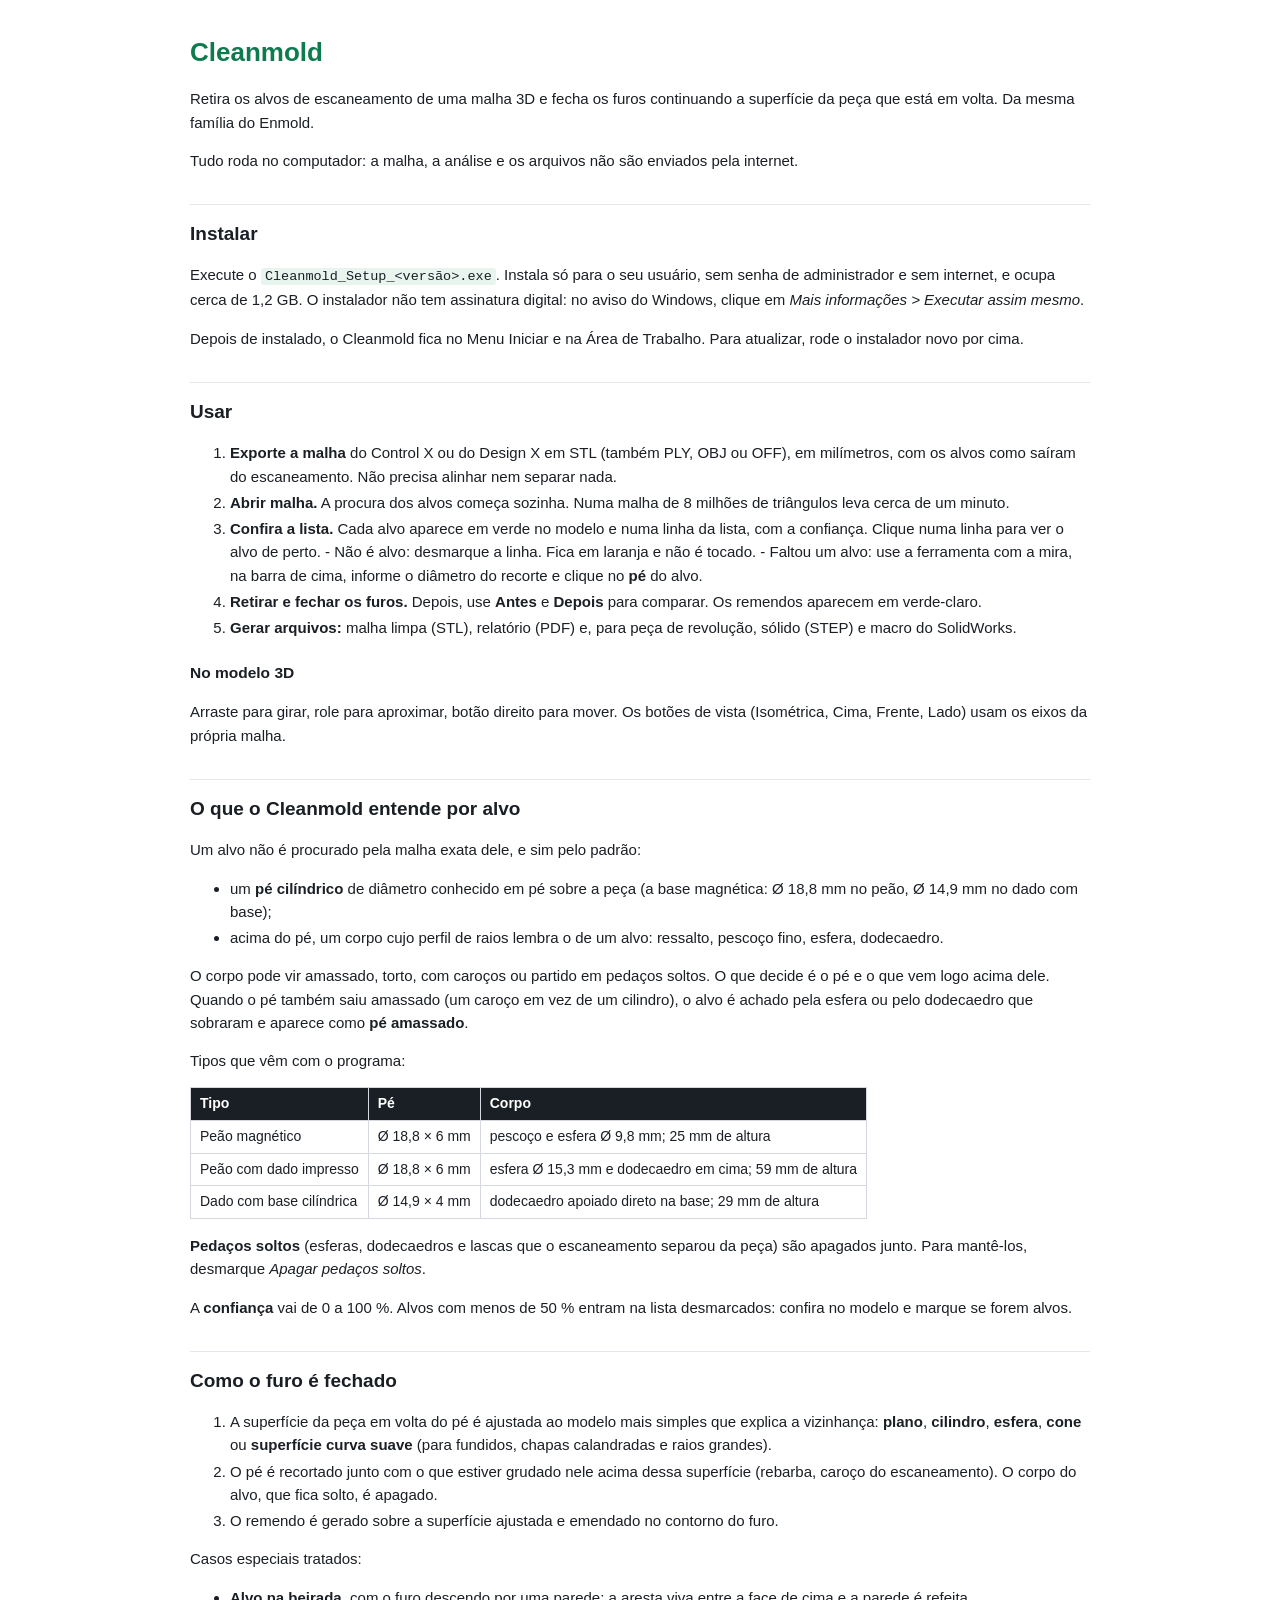
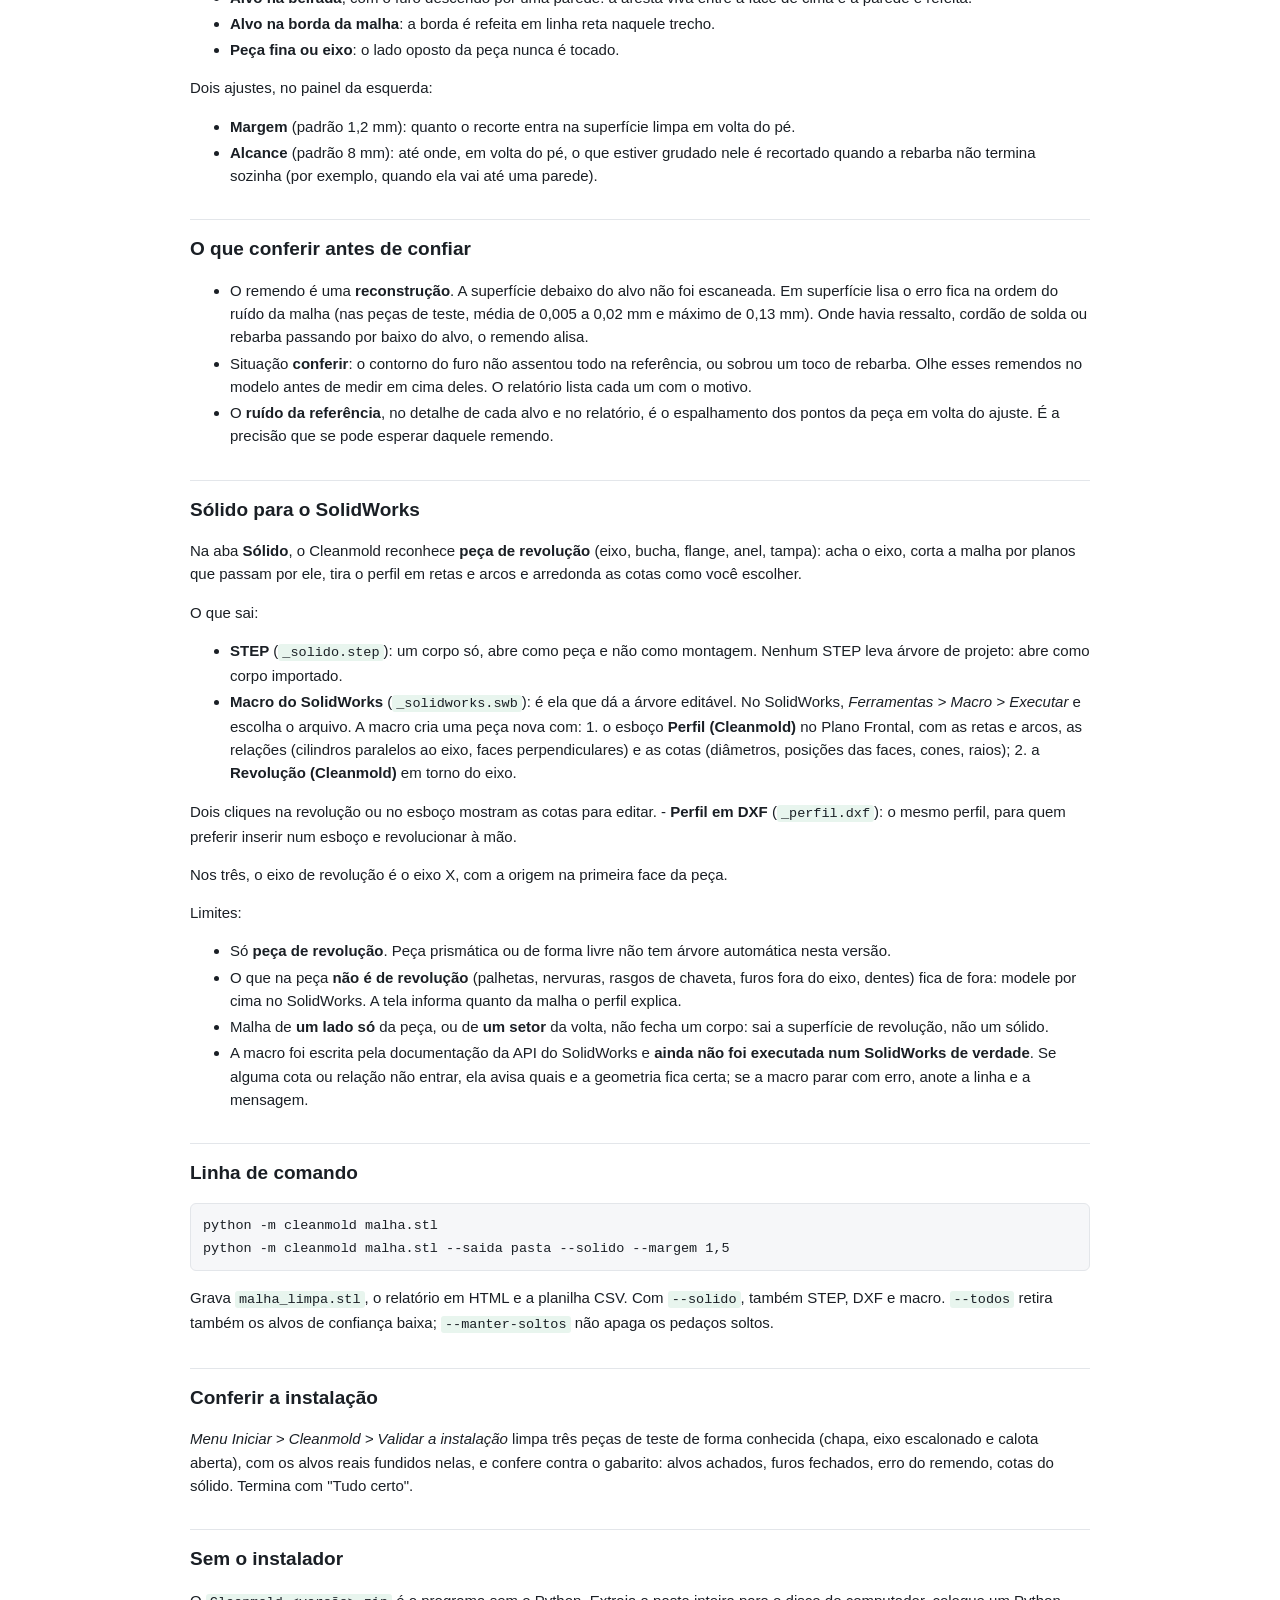
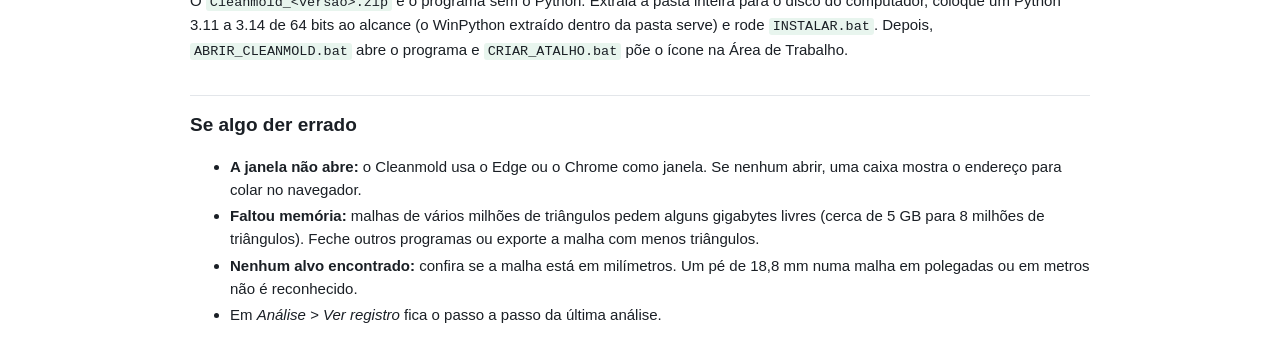
==== LEIA-ME.html @ 33544cde "Cleanmold 1.0.0: retira os alvos de escaneamento da malha e fecha os furos Programa da família do En" ====
<!doctype html>
<html lang='pt-BR'><head><meta charset='utf-8'><title>Cleanmold — LEIA-ME</title><style>
body{font-family:Segoe UI,Arial,sans-serif;font-size:15px;line-height:1.55;color:#1a1f25;max-width:900px;margin:32px auto;padding:0 24px}
h1{font-size:26px;color:#0f7a4d;margin:0 0 4px} h2{font-size:19px;margin:32px 0 8px;padding-top:14px;border-top:1px solid #e3e6ea}
h3{font-size:15.5px;margin:22px 0 6px} code{font-family:Consolas,monospace;font-size:13.5px;background:#e8f5ee;padding:1px 4px;border-radius:3px}
pre{background:#f6f7f9;border:1px solid #e3e6ea;border-radius:6px;padding:10px 12px;overflow:auto} pre code{background:none;padding:0}
table{border-collapse:collapse;margin:10px 0;font-size:14px} th,td{border:1px solid #d5d9df;padding:5px 9px;text-align:left;vertical-align:top}
th{background:#1a1f25;color:#fff;font-weight:600} a{color:#0d6b43} li{margin:3px 0}
@media print{body{margin:0;max-width:none;font-size:11pt} h2{break-after:avoid}}
</style></head><body>
<h1>Cleanmold</h1>
<p>Retira os alvos de escaneamento de uma malha 3D e fecha os furos continuando a superfície da peça que está em volta. Da mesma família do Enmold.</p>
<p>Tudo roda no computador: a malha, a análise e os arquivos não são enviados pela internet.</p>
<h2>Instalar</h2>
<p>Execute o <code>Cleanmold_Setup_&lt;versão&gt;.exe</code>. Instala só para o seu usuário, sem senha de administrador e sem internet, e ocupa cerca de 1,2 GB. O instalador não tem assinatura digital: no aviso do Windows, clique em <em>Mais informações &gt; Executar assim mesmo</em>.</p>
<p>Depois de instalado, o Cleanmold fica no Menu Iniciar e na Área de Trabalho. Para atualizar, rode o instalador novo por cima.</p>
<h2>Usar</h2>
<ol>
<li><strong>Exporte a malha</strong> do Control X ou do Design X em STL (também PLY, OBJ ou OFF), em milímetros, com os alvos como saíram do escaneamento. Não precisa alinhar nem separar nada.</li>
<li><strong>Abrir malha.</strong> A procura dos alvos começa sozinha. Numa malha de 8 milhões de triângulos leva cerca de um minuto.</li>
<li><strong>Confira a lista.</strong> Cada alvo aparece em verde no modelo e numa linha da lista, com a confiança. Clique numa linha para ver o alvo de perto.
   - Não é alvo: desmarque a linha. Fica em laranja e não é tocado.
   - Faltou um alvo: use a ferramenta com a mira, na barra de cima, informe o diâmetro do recorte e clique no <strong>pé</strong> do alvo.</li>
<li><strong>Retirar e fechar os furos.</strong> Depois, use <strong>Antes</strong> e <strong>Depois</strong> para comparar. Os remendos aparecem em verde-claro.</li>
<li><strong>Gerar arquivos:</strong> malha limpa (STL), relatório (PDF) e, para peça de revolução, sólido (STEP) e macro do SolidWorks.</li>
</ol>
<h3>No modelo 3D</h3>
<p>Arraste para girar, role para aproximar, botão direito para mover. Os botões de vista (Isométrica, Cima, Frente, Lado) usam os eixos da própria malha.</p>
<h2>O que o Cleanmold entende por alvo</h2>
<p>Um alvo não é procurado pela malha exata dele, e sim pelo padrão:</p>
<ul>
<li>um <strong>pé cilíndrico</strong> de diâmetro conhecido em pé sobre a peça (a base magnética: Ø 18,8 mm no peão, Ø 14,9 mm no dado com base);</li>
<li>acima do pé, um corpo cujo perfil de raios lembra o de um alvo: ressalto, pescoço fino, esfera, dodecaedro.</li>
</ul>
<p>O corpo pode vir amassado, torto, com caroços ou partido em pedaços soltos. O que decide é o pé e o que vem logo acima dele. Quando o pé também saiu amassado (um caroço em vez de um cilindro), o alvo é achado pela esfera ou pelo dodecaedro que sobraram e aparece como <strong>pé amassado</strong>.</p>
<p>Tipos que vêm com o programa:</p>
<table>
<thead>
<tr>
<th>Tipo</th>
<th>Pé</th>
<th>Corpo</th>
</tr>
</thead>
<tbody>
<tr>
<td>Peão magnético</td>
<td>Ø 18,8 × 6 mm</td>
<td>pescoço e esfera Ø 9,8 mm; 25 mm de altura</td>
</tr>
<tr>
<td>Peão com dado impresso</td>
<td>Ø 18,8 × 6 mm</td>
<td>esfera Ø 15,3 mm e dodecaedro em cima; 59 mm de altura</td>
</tr>
<tr>
<td>Dado com base cilíndrica</td>
<td>Ø 14,9 × 4 mm</td>
<td>dodecaedro apoiado direto na base; 29 mm de altura</td>
</tr>
</tbody>
</table>
<p><strong>Pedaços soltos</strong> (esferas, dodecaedros e lascas que o escaneamento separou da peça) são apagados junto. Para mantê-los, desmarque <em>Apagar pedaços soltos</em>.</p>
<p>A <strong>confiança</strong> vai de 0 a 100 %. Alvos com menos de 50 % entram na lista desmarcados: confira no modelo e marque se forem alvos.</p>
<h2>Como o furo é fechado</h2>
<ol>
<li>A superfície da peça em volta do pé é ajustada ao modelo mais simples que explica a vizinhança: <strong>plano</strong>, <strong>cilindro</strong>, <strong>esfera</strong>, <strong>cone</strong> ou <strong>superfície curva suave</strong> (para fundidos, chapas calandradas e raios grandes).</li>
<li>O pé é recortado junto com o que estiver grudado nele acima dessa superfície (rebarba, caroço do escaneamento). O corpo do alvo, que fica solto, é apagado.</li>
<li>O remendo é gerado sobre a superfície ajustada e emendado no contorno do furo.</li>
</ol>
<p>Casos especiais tratados:</p>
<ul>
<li><strong>Alvo na beirada</strong>, com o furo descendo por uma parede: a aresta viva entre a face de cima e a parede é refeita.</li>
<li><strong>Alvo na borda da malha</strong>: a borda é refeita em linha reta naquele trecho.</li>
<li><strong>Peça fina ou eixo</strong>: o lado oposto da peça nunca é tocado.</li>
</ul>
<p>Dois ajustes, no painel da esquerda:</p>
<ul>
<li><strong>Margem</strong> (padrão 1,2 mm): quanto o recorte entra na superfície limpa em volta do pé.</li>
<li><strong>Alcance</strong> (padrão 8 mm): até onde, em volta do pé, o que estiver grudado nele é recortado quando a rebarba não termina sozinha (por exemplo, quando ela vai até uma parede).</li>
</ul>
<h2>O que conferir antes de confiar</h2>
<ul>
<li>O remendo é uma <strong>reconstrução</strong>. A superfície debaixo do alvo não foi escaneada. Em superfície lisa o erro fica na ordem do ruído da malha (nas peças de teste, média de 0,005 a 0,02 mm e máximo de 0,13 mm). Onde havia ressalto, cordão de solda ou rebarba passando por baixo do alvo, o remendo alisa.</li>
<li>Situação <strong>conferir</strong>: o contorno do furo não assentou todo na referência, ou sobrou um toco de rebarba. Olhe esses remendos no modelo antes de medir em cima deles. O relatório lista cada um com o motivo.</li>
<li>O <strong>ruído da referência</strong>, no detalhe de cada alvo e no relatório, é o espalhamento dos pontos da peça em volta do ajuste. É a precisão que se pode esperar daquele remendo.</li>
</ul>
<h2>Sólido para o SolidWorks</h2>
<p>Na aba <strong>Sólido</strong>, o Cleanmold reconhece <strong>peça de revolução</strong> (eixo, bucha, flange, anel, tampa): acha o eixo, corta a malha por planos que passam por ele, tira o perfil em retas e arcos e arredonda as cotas como você escolher.</p>
<p>O que sai:</p>
<ul>
<li><strong>STEP</strong> (<code>_solido.step</code>): um corpo só, abre como peça e não como montagem. Nenhum STEP leva árvore de projeto: abre como corpo importado.</li>
<li><strong>Macro do SolidWorks</strong> (<code>_solidworks.swb</code>): é ela que dá a árvore editável. No SolidWorks, <em>Ferramentas &gt; Macro &gt; Executar</em> e escolha o arquivo. A macro cria uma peça nova com:
  1. o esboço <strong>Perfil (Cleanmold)</strong> no Plano Frontal, com as retas e arcos, as relações (cilindros paralelos ao eixo, faces perpendiculares) e as cotas (diâmetros, posições das faces, cones, raios);
  2. a <strong>Revolução (Cleanmold)</strong> em torno do eixo.</li>
</ul>
<p>Dois cliques na revolução ou no esboço mostram as cotas para editar.
- <strong>Perfil em DXF</strong> (<code>_perfil.dxf</code>): o mesmo perfil, para quem preferir inserir num esboço e revolucionar à mão.</p>
<p>Nos três, o eixo de revolução é o eixo X, com a origem na primeira face da peça.</p>
<p>Limites:</p>
<ul>
<li>Só <strong>peça de revolução</strong>. Peça prismática ou de forma livre não tem árvore automática nesta versão.</li>
<li>O que na peça <strong>não é de revolução</strong> (palhetas, nervuras, rasgos de chaveta, furos fora do eixo, dentes) fica de fora: modele por cima no SolidWorks. A tela informa quanto da malha o perfil explica.</li>
<li>Malha de <strong>um lado só</strong> da peça, ou de <strong>um setor</strong> da volta, não fecha um corpo: sai a superfície de revolução, não um sólido.</li>
<li>A macro foi escrita pela documentação da API do SolidWorks e <strong>ainda não foi executada num SolidWorks de verdade</strong>. Se alguma cota ou relação não entrar, ela avisa quais e a geometria fica certa; se a macro parar com erro, anote a linha e a mensagem.</li>
</ul>
<h2>Linha de comando</h2>
<pre><code>python -m cleanmold malha.stl
python -m cleanmold malha.stl --saida pasta --solido --margem 1,5
</code></pre>
<p>Grava <code>malha_limpa.stl</code>, o relatório em HTML e a planilha CSV. Com <code>--solido</code>, também STEP, DXF e macro. <code>--todos</code> retira também os alvos de confiança baixa; <code>--manter-soltos</code> não apaga os pedaços soltos.</p>
<h2>Conferir a instalação</h2>
<p><em>Menu Iniciar &gt; Cleanmold &gt; Validar a instalação</em> limpa três peças de teste de forma conhecida (chapa, eixo escalonado e calota aberta), com os alvos reais fundidos nelas, e confere contra o gabarito: alvos achados, furos fechados, erro do remendo, cotas do sólido. Termina com "Tudo certo".</p>
<h2>Sem o instalador</h2>
<p>O <code>Cleanmold_&lt;versão&gt;.zip</code> é o programa sem o Python. Extraia a pasta inteira para o disco do computador, coloque um Python 3.11 a 3.14 de 64 bits ao alcance (o WinPython extraído dentro da pasta serve) e rode <code>INSTALAR.bat</code>. Depois, <code>ABRIR_CLEANMOLD.bat</code> abre o programa e <code>CRIAR_ATALHO.bat</code> põe o ícone na Área de Trabalho.</p>
<h2>Se algo der errado</h2>
<ul>
<li><strong>A janela não abre:</strong> o Cleanmold usa o Edge ou o Chrome como janela. Se nenhum abrir, uma caixa mostra o endereço para colar no navegador.</li>
<li><strong>Faltou memória:</strong> malhas de vários milhões de triângulos pedem alguns gigabytes livres (cerca de 5 GB para 8 milhões de triângulos). Feche outros programas ou exporte a malha com menos triângulos.</li>
<li><strong>Nenhum alvo encontrado:</strong> confira se a malha está em milímetros. Um pé de 18,8 mm numa malha em polegadas ou em metros não é reconhecido.</li>
<li>Em <em>Análise &gt; Ver registro</em> fica o passo a passo da última análise.</li>
</ul>
</body></html>
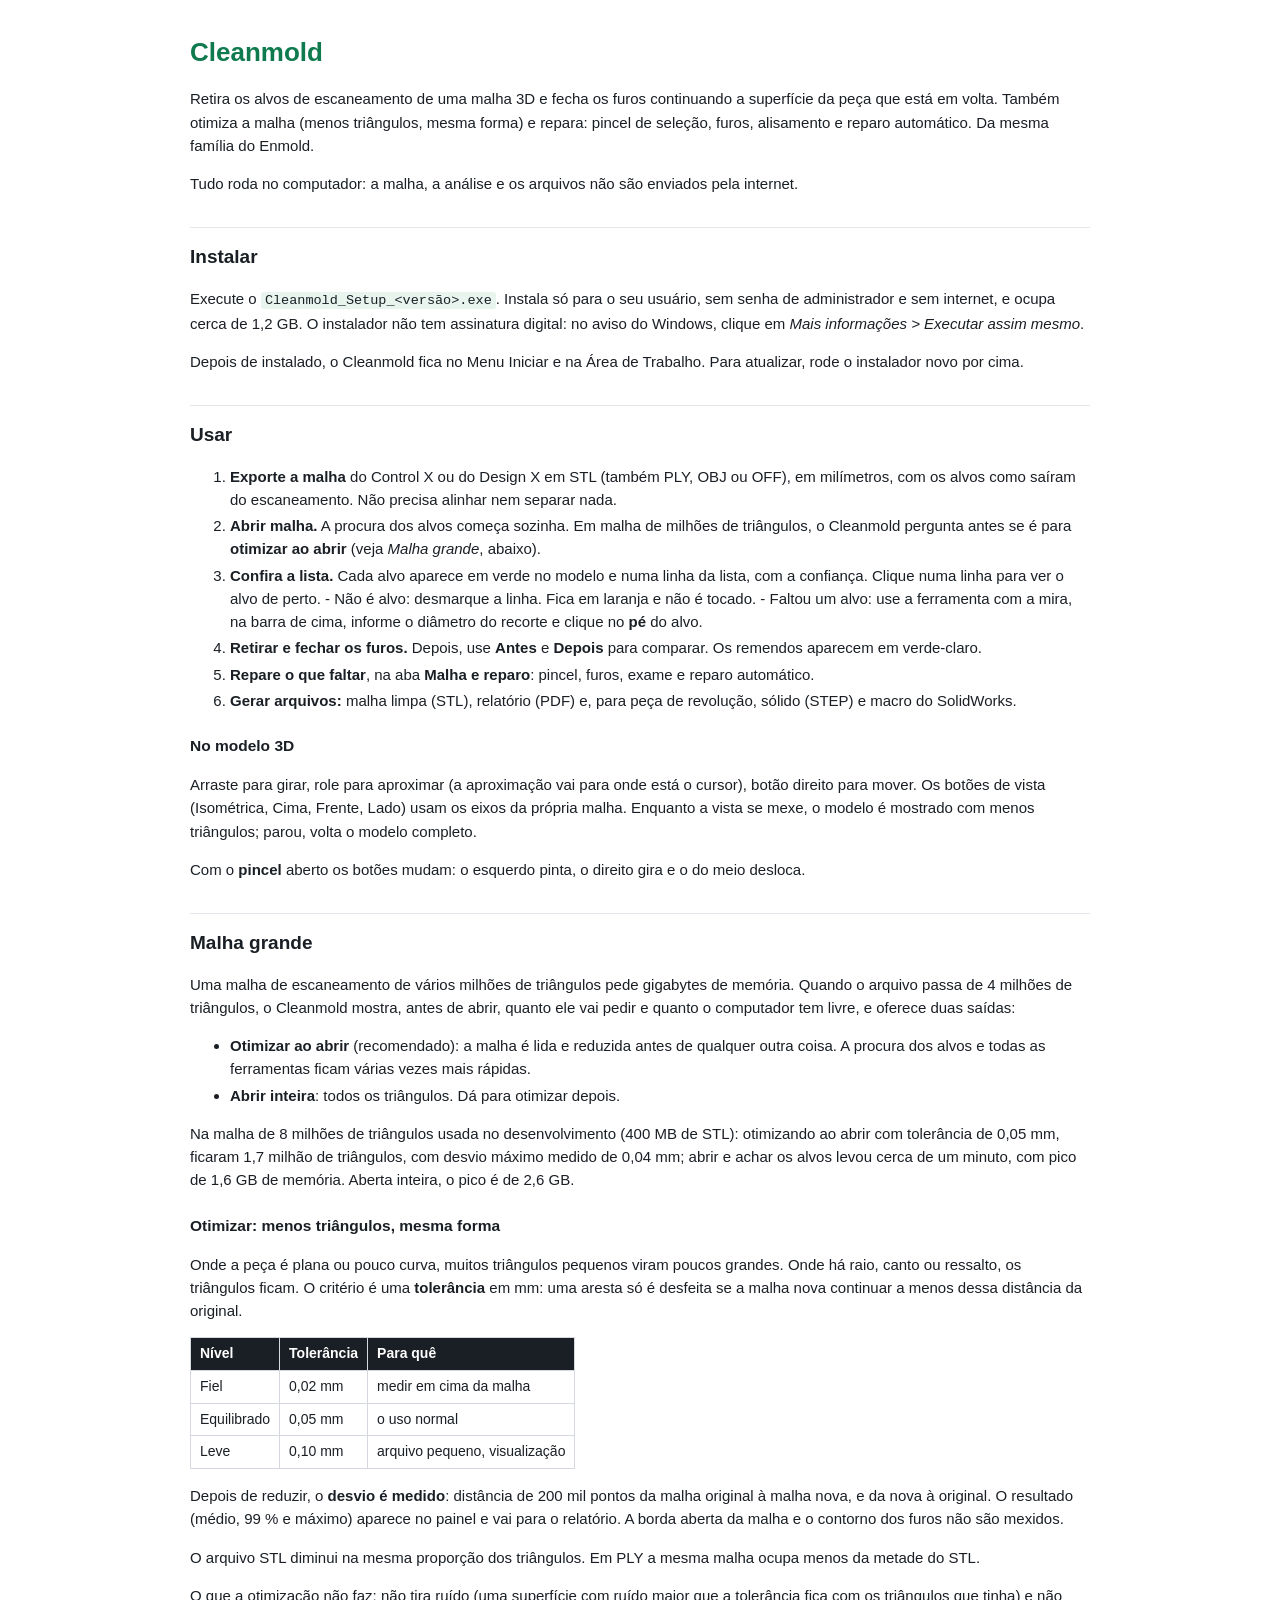
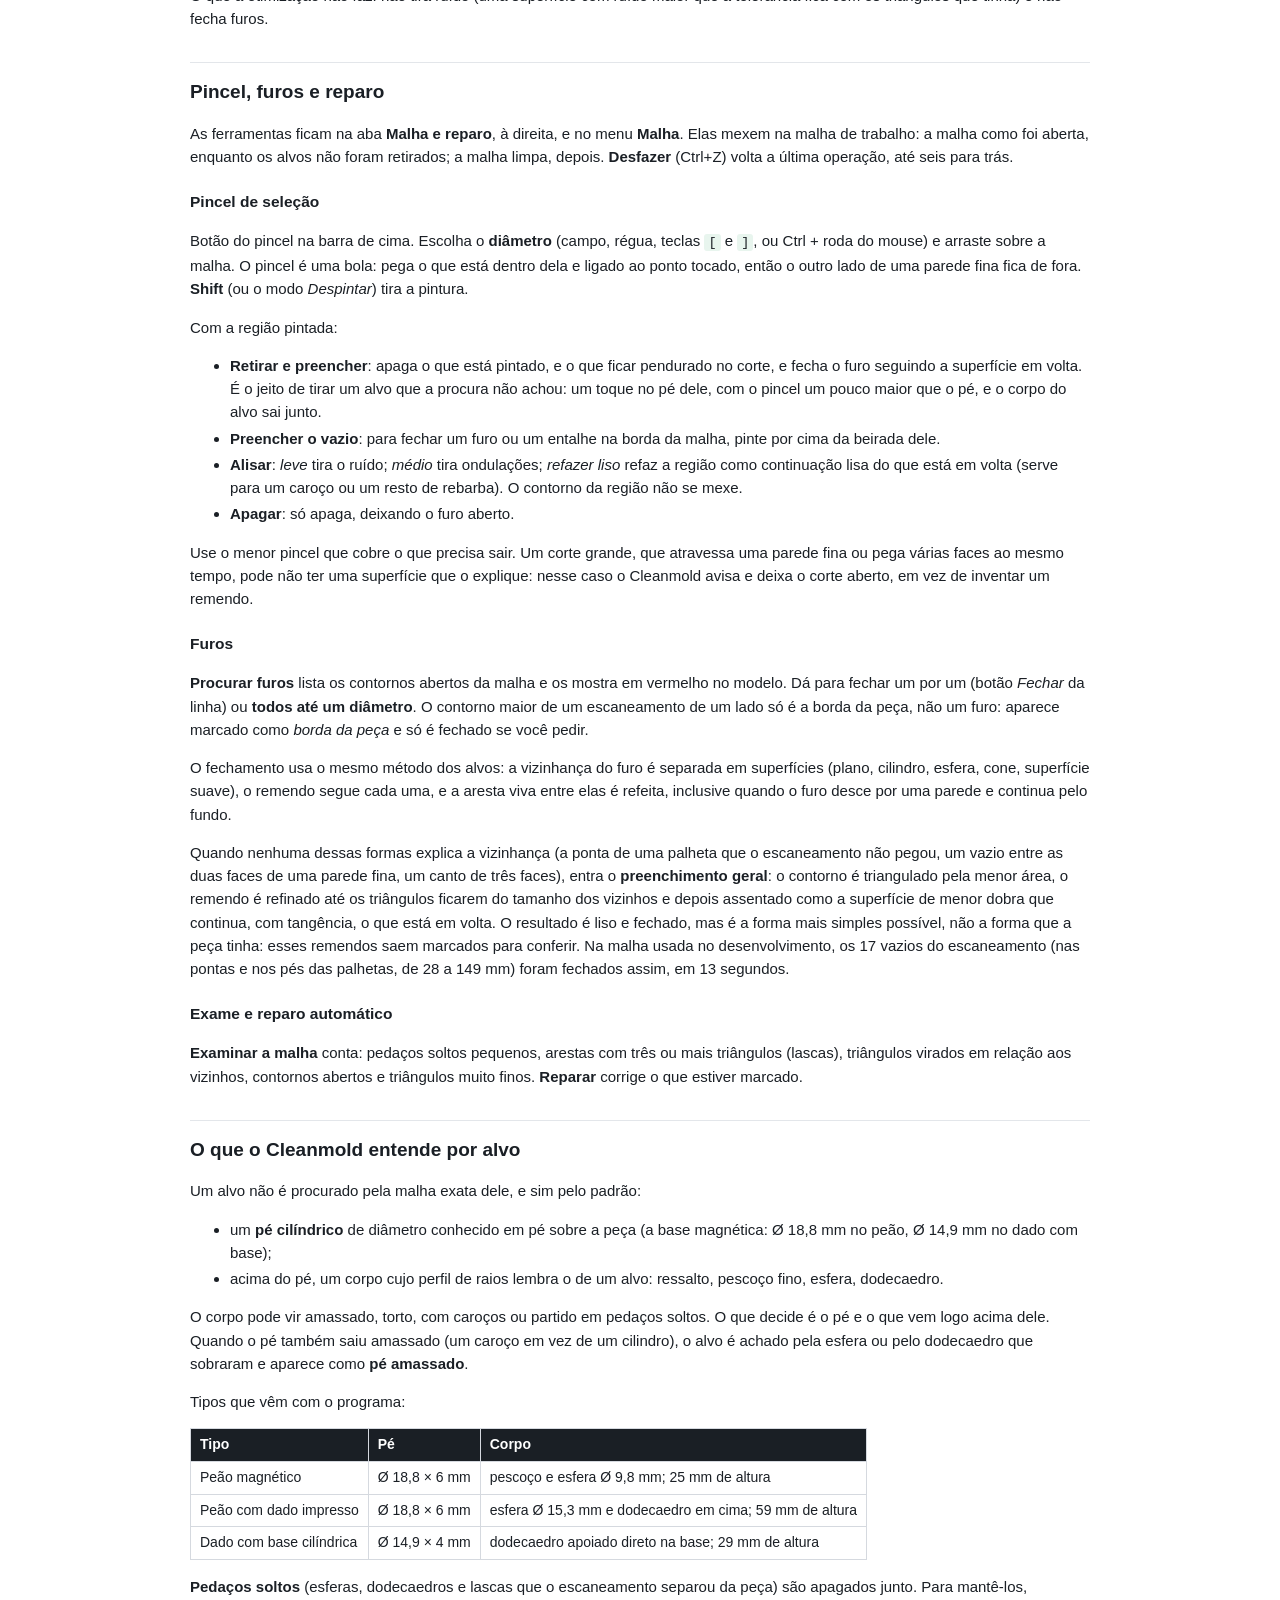
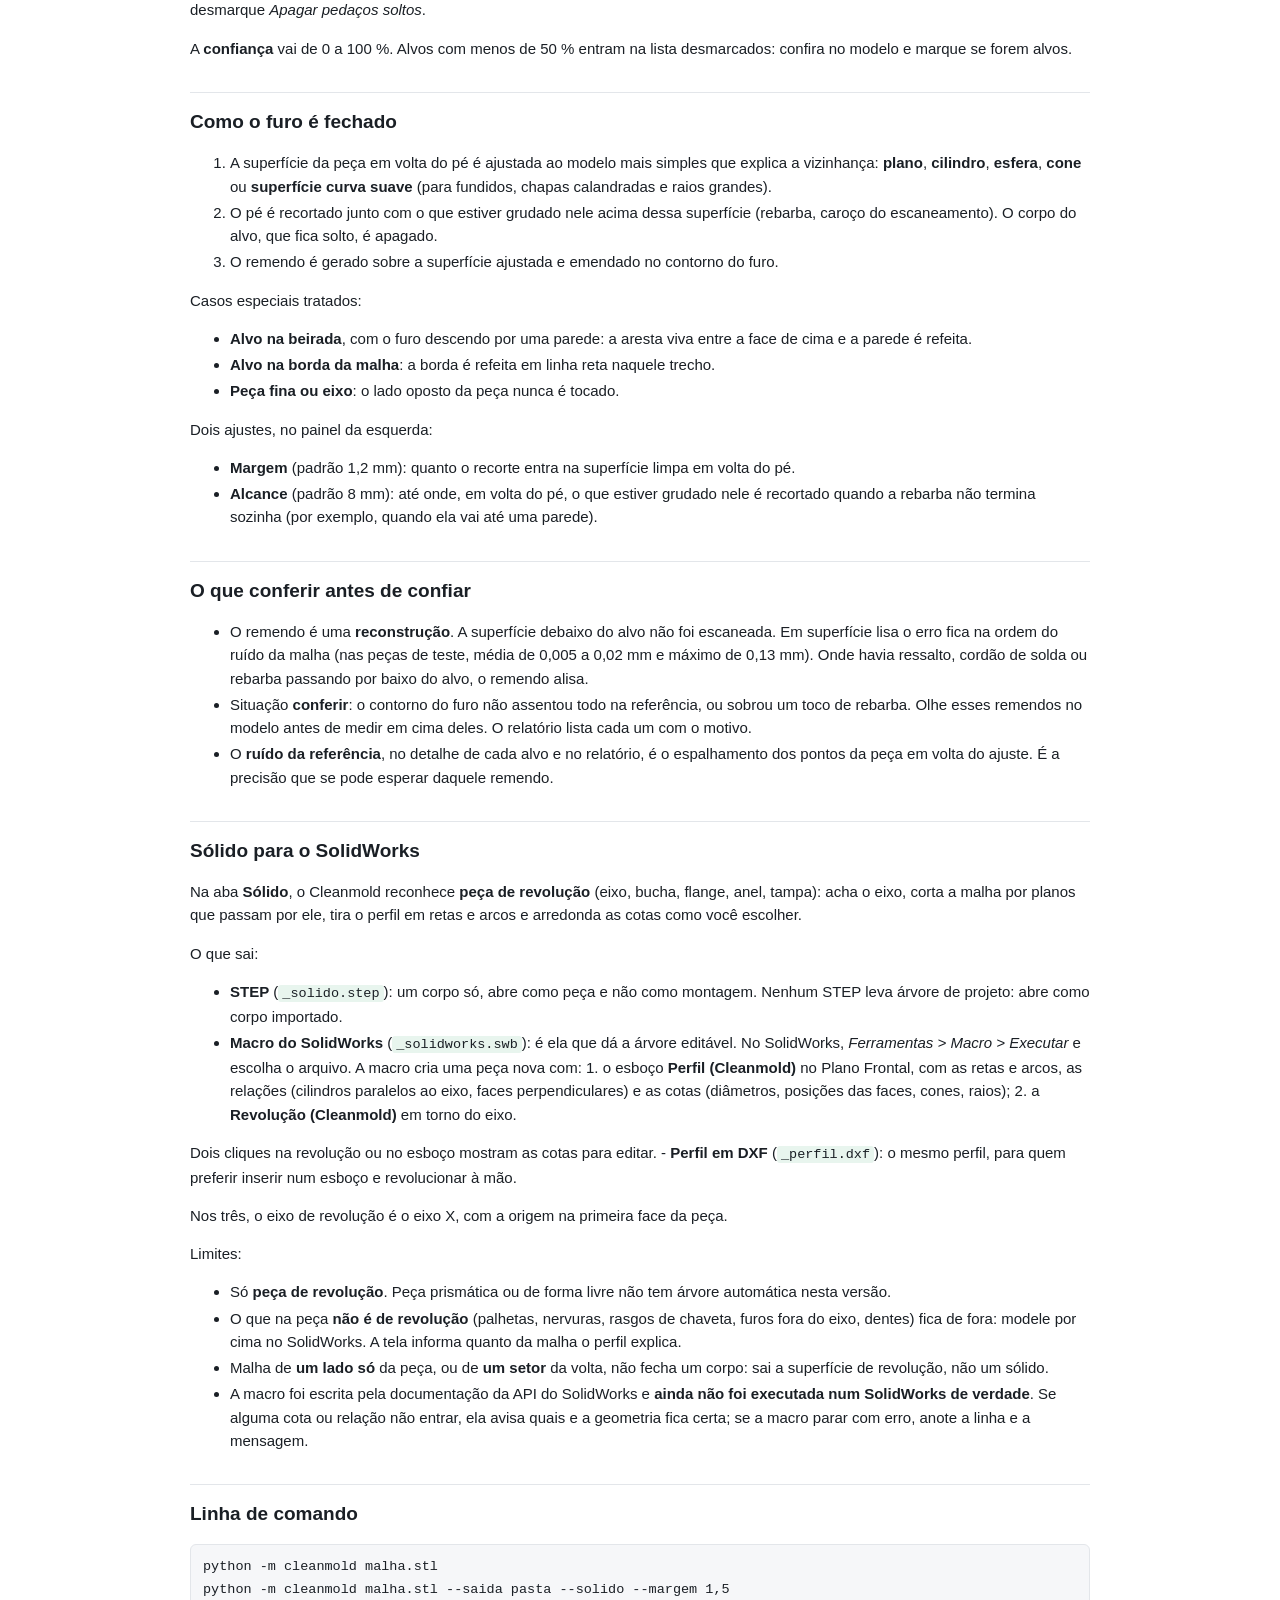
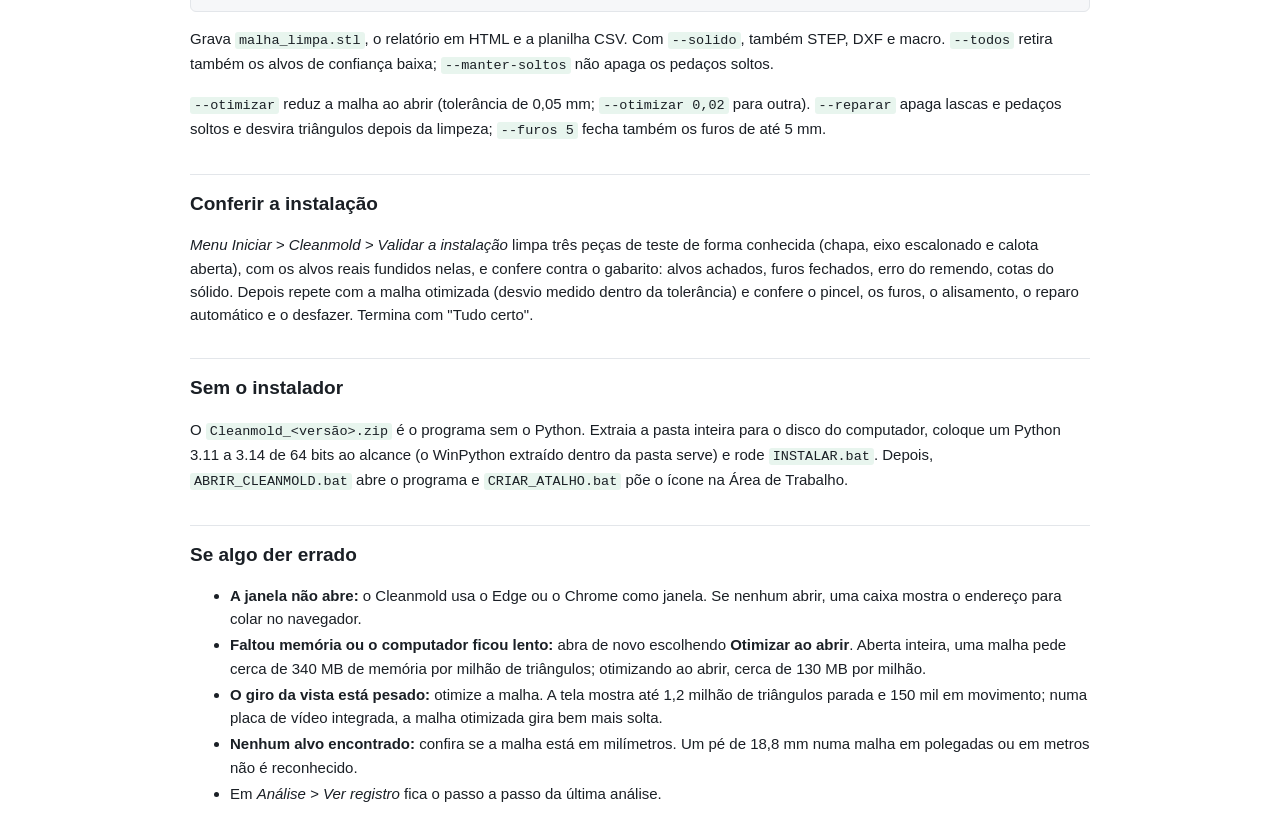
==== commit 56f3005c: "Cleanmold 1.1.0: malha grande, otimização, pincel, furos e reparo - Malha grande: leitor de STL próp" ====
--- a/LEIA-ME.html
+++ b/LEIA-ME.html
@@ -9,7 +9,7 @@
 @media print{body{margin:0;max-width:none;font-size:11pt} h2{break-after:avoid}}
 </style></head><body>
 <h1>Cleanmold</h1>
-<p>Retira os alvos de escaneamento de uma malha 3D e fecha os furos continuando a superfície da peça que está em volta. Da mesma família do Enmold.</p>
+<p>Retira os alvos de escaneamento de uma malha 3D e fecha os furos continuando a superfície da peça que está em volta. Também otimiza a malha (menos triângulos, mesma forma) e repara: pincel de seleção, furos, alisamento e reparo automático. Da mesma família do Enmold.</p>
 <p>Tudo roda no computador: a malha, a análise e os arquivos não são enviados pela internet.</p>
 <h2>Instalar</h2>
 <p>Execute o <code>Cleanmold_Setup_&lt;versão&gt;.exe</code>. Instala só para o seu usuário, sem senha de administrador e sem internet, e ocupa cerca de 1,2 GB. O instalador não tem assinatura digital: no aviso do Windows, clique em <em>Mais informações &gt; Executar assim mesmo</em>.</p>
@@ -17,15 +17,73 @@
 <h2>Usar</h2>
 <ol>
 <li><strong>Exporte a malha</strong> do Control X ou do Design X em STL (também PLY, OBJ ou OFF), em milímetros, com os alvos como saíram do escaneamento. Não precisa alinhar nem separar nada.</li>
-<li><strong>Abrir malha.</strong> A procura dos alvos começa sozinha. Numa malha de 8 milhões de triângulos leva cerca de um minuto.</li>
+<li><strong>Abrir malha.</strong> A procura dos alvos começa sozinha. Em malha de milhões de triângulos, o Cleanmold pergunta antes se é para <strong>otimizar ao abrir</strong> (veja <em>Malha grande</em>, abaixo).</li>
 <li><strong>Confira a lista.</strong> Cada alvo aparece em verde no modelo e numa linha da lista, com a confiança. Clique numa linha para ver o alvo de perto.
    - Não é alvo: desmarque a linha. Fica em laranja e não é tocado.
    - Faltou um alvo: use a ferramenta com a mira, na barra de cima, informe o diâmetro do recorte e clique no <strong>pé</strong> do alvo.</li>
 <li><strong>Retirar e fechar os furos.</strong> Depois, use <strong>Antes</strong> e <strong>Depois</strong> para comparar. Os remendos aparecem em verde-claro.</li>
+<li><strong>Repare o que faltar</strong>, na aba <strong>Malha e reparo</strong>: pincel, furos, exame e reparo automático.</li>
 <li><strong>Gerar arquivos:</strong> malha limpa (STL), relatório (PDF) e, para peça de revolução, sólido (STEP) e macro do SolidWorks.</li>
 </ol>
 <h3>No modelo 3D</h3>
-<p>Arraste para girar, role para aproximar, botão direito para mover. Os botões de vista (Isométrica, Cima, Frente, Lado) usam os eixos da própria malha.</p>
+<p>Arraste para girar, role para aproximar (a aproximação vai para onde está o cursor), botão direito para mover. Os botões de vista (Isométrica, Cima, Frente, Lado) usam os eixos da própria malha. Enquanto a vista se mexe, o modelo é mostrado com menos triângulos; parou, volta o modelo completo.</p>
+<p>Com o <strong>pincel</strong> aberto os botões mudam: o esquerdo pinta, o direito gira e o do meio desloca.</p>
+<h2>Malha grande</h2>
+<p>Uma malha de escaneamento de vários milhões de triângulos pede gigabytes de memória. Quando o arquivo passa de 4 milhões de triângulos, o Cleanmold mostra, antes de abrir, quanto ele vai pedir e quanto o computador tem livre, e oferece duas saídas:</p>
+<ul>
+<li><strong>Otimizar ao abrir</strong> (recomendado): a malha é lida e reduzida antes de qualquer outra coisa. A procura dos alvos e todas as ferramentas ficam várias vezes mais rápidas.</li>
+<li><strong>Abrir inteira</strong>: todos os triângulos. Dá para otimizar depois.</li>
+</ul>
+<p>Na malha de 8 milhões de triângulos usada no desenvolvimento (400 MB de STL): otimizando ao abrir com tolerância de 0,05 mm, ficaram 1,7 milhão de triângulos, com desvio máximo medido de 0,04 mm; abrir e achar os alvos levou cerca de um minuto, com pico de 1,6 GB de memória. Aberta inteira, o pico é de 2,6 GB.</p>
+<h3>Otimizar: menos triângulos, mesma forma</h3>
+<p>Onde a peça é plana ou pouco curva, muitos triângulos pequenos viram poucos grandes. Onde há raio, canto ou ressalto, os triângulos ficam. O critério é uma <strong>tolerância</strong> em mm: uma aresta só é desfeita se a malha nova continuar a menos dessa distância da original.</p>
+<table>
+<thead>
+<tr>
+<th>Nível</th>
+<th>Tolerância</th>
+<th>Para quê</th>
+</tr>
+</thead>
+<tbody>
+<tr>
+<td>Fiel</td>
+<td>0,02 mm</td>
+<td>medir em cima da malha</td>
+</tr>
+<tr>
+<td>Equilibrado</td>
+<td>0,05 mm</td>
+<td>o uso normal</td>
+</tr>
+<tr>
+<td>Leve</td>
+<td>0,10 mm</td>
+<td>arquivo pequeno, visualização</td>
+</tr>
+</tbody>
+</table>
+<p>Depois de reduzir, o <strong>desvio é medido</strong>: distância de 200 mil pontos da malha original à malha nova, e da nova à original. O resultado (médio, 99 % e máximo) aparece no painel e vai para o relatório. A borda aberta da malha e o contorno dos furos não são mexidos.</p>
+<p>O arquivo STL diminui na mesma proporção dos triângulos. Em PLY a mesma malha ocupa menos da metade do STL.</p>
+<p>O que a otimização não faz: não tira ruído (uma superfície com ruído maior que a tolerância fica com os triângulos que tinha) e não fecha furos.</p>
+<h2>Pincel, furos e reparo</h2>
+<p>As ferramentas ficam na aba <strong>Malha e reparo</strong>, à direita, e no menu <strong>Malha</strong>. Elas mexem na malha de trabalho: a malha como foi aberta, enquanto os alvos não foram retirados; a malha limpa, depois. <strong>Desfazer</strong> (Ctrl+Z) volta a última operação, até seis para trás.</p>
+<h3>Pincel de seleção</h3>
+<p>Botão do pincel na barra de cima. Escolha o <strong>diâmetro</strong> (campo, régua, teclas <code>[</code> e <code>]</code>, ou Ctrl + roda do mouse) e arraste sobre a malha. O pincel é uma bola: pega o que está dentro dela e ligado ao ponto tocado, então o outro lado de uma parede fina fica de fora. <strong>Shift</strong> (ou o modo <em>Despintar</em>) tira a pintura.</p>
+<p>Com a região pintada:</p>
+<ul>
+<li><strong>Retirar e preencher</strong>: apaga o que está pintado, e o que ficar pendurado no corte, e fecha o furo seguindo a superfície em volta. É o jeito de tirar um alvo que a procura não achou: um toque no pé dele, com o pincel um pouco maior que o pé, e o corpo do alvo sai junto.</li>
+<li><strong>Preencher o vazio</strong>: para fechar um furo ou um entalhe na borda da malha, pinte por cima da beirada dele.</li>
+<li><strong>Alisar</strong>: <em>leve</em> tira o ruído; <em>médio</em> tira ondulações; <em>refazer liso</em> refaz a região como continuação lisa do que está em volta (serve para um caroço ou um resto de rebarba). O contorno da região não se mexe.</li>
+<li><strong>Apagar</strong>: só apaga, deixando o furo aberto.</li>
+</ul>
+<p>Use o menor pincel que cobre o que precisa sair. Um corte grande, que atravessa uma parede fina ou pega várias faces ao mesmo tempo, pode não ter uma superfície que o explique: nesse caso o Cleanmold avisa e deixa o corte aberto, em vez de inventar um remendo.</p>
+<h3>Furos</h3>
+<p><strong>Procurar furos</strong> lista os contornos abertos da malha e os mostra em vermelho no modelo. Dá para fechar um por um (botão <em>Fechar</em> da linha) ou <strong>todos até um diâmetro</strong>. O contorno maior de um escaneamento de um lado só é a borda da peça, não um furo: aparece marcado como <em>borda da peça</em> e só é fechado se você pedir.</p>
+<p>O fechamento usa o mesmo método dos alvos: a vizinhança do furo é separada em superfícies (plano, cilindro, esfera, cone, superfície suave), o remendo segue cada uma, e a aresta viva entre elas é refeita, inclusive quando o furo desce por uma parede e continua pelo fundo.</p>
+<p>Quando nenhuma dessas formas explica a vizinhança (a ponta de uma palheta que o escaneamento não pegou, um vazio entre as duas faces de uma parede fina, um canto de três faces), entra o <strong>preenchimento geral</strong>: o contorno é triangulado pela menor área, o remendo é refinado até os triângulos ficarem do tamanho dos vizinhos e depois assentado como a superfície de menor dobra que continua, com tangência, o que está em volta. O resultado é liso e fechado, mas é a forma mais simples possível, não a forma que a peça tinha: esses remendos saem marcados para conferir. Na malha usada no desenvolvimento, os 17 vazios do escaneamento (nas pontas e nos pés das palhetas, de 28 a 149 mm) foram fechados assim, em 13 segundos.</p>
+<h3>Exame e reparo automático</h3>
+<p><strong>Examinar a malha</strong> conta: pedaços soltos pequenos, arestas com três ou mais triângulos (lascas), triângulos virados em relação aos vizinhos, contornos abertos e triângulos muito finos. <strong>Reparar</strong> corrige o que estiver marcado.</p>
 <h2>O que o Cleanmold entende por alvo</h2>
 <p>Um alvo não é procurado pela malha exata dele, e sim pelo padrão:</p>
 <ul>
@@ -109,14 +167,16 @@
 python -m cleanmold malha.stl --saida pasta --solido --margem 1,5
 </code></pre>
 <p>Grava <code>malha_limpa.stl</code>, o relatório em HTML e a planilha CSV. Com <code>--solido</code>, também STEP, DXF e macro. <code>--todos</code> retira também os alvos de confiança baixa; <code>--manter-soltos</code> não apaga os pedaços soltos.</p>
+<p><code>--otimizar</code> reduz a malha ao abrir (tolerância de 0,05 mm; <code>--otimizar 0,02</code> para outra). <code>--reparar</code> apaga lascas e pedaços soltos e desvira triângulos depois da limpeza; <code>--furos 5</code> fecha também os furos de até 5 mm.</p>
 <h2>Conferir a instalação</h2>
-<p><em>Menu Iniciar &gt; Cleanmold &gt; Validar a instalação</em> limpa três peças de teste de forma conhecida (chapa, eixo escalonado e calota aberta), com os alvos reais fundidos nelas, e confere contra o gabarito: alvos achados, furos fechados, erro do remendo, cotas do sólido. Termina com "Tudo certo".</p>
+<p><em>Menu Iniciar &gt; Cleanmold &gt; Validar a instalação</em> limpa três peças de teste de forma conhecida (chapa, eixo escalonado e calota aberta), com os alvos reais fundidos nelas, e confere contra o gabarito: alvos achados, furos fechados, erro do remendo, cotas do sólido. Depois repete com a malha otimizada (desvio medido dentro da tolerância) e confere o pincel, os furos, o alisamento, o reparo automático e o desfazer. Termina com "Tudo certo".</p>
 <h2>Sem o instalador</h2>
 <p>O <code>Cleanmold_&lt;versão&gt;.zip</code> é o programa sem o Python. Extraia a pasta inteira para o disco do computador, coloque um Python 3.11 a 3.14 de 64 bits ao alcance (o WinPython extraído dentro da pasta serve) e rode <code>INSTALAR.bat</code>. Depois, <code>ABRIR_CLEANMOLD.bat</code> abre o programa e <code>CRIAR_ATALHO.bat</code> põe o ícone na Área de Trabalho.</p>
 <h2>Se algo der errado</h2>
 <ul>
 <li><strong>A janela não abre:</strong> o Cleanmold usa o Edge ou o Chrome como janela. Se nenhum abrir, uma caixa mostra o endereço para colar no navegador.</li>
-<li><strong>Faltou memória:</strong> malhas de vários milhões de triângulos pedem alguns gigabytes livres (cerca de 5 GB para 8 milhões de triângulos). Feche outros programas ou exporte a malha com menos triângulos.</li>
+<li><strong>Faltou memória ou o computador ficou lento:</strong> abra de novo escolhendo <strong>Otimizar ao abrir</strong>. Aberta inteira, uma malha pede cerca de 340 MB de memória por milhão de triângulos; otimizando ao abrir, cerca de 130 MB por milhão.</li>
+<li><strong>O giro da vista está pesado:</strong> otimize a malha. A tela mostra até 1,2 milhão de triângulos parada e 150 mil em movimento; numa placa de vídeo integrada, a malha otimizada gira bem mais solta.</li>
 <li><strong>Nenhum alvo encontrado:</strong> confira se a malha está em milímetros. Um pé de 18,8 mm numa malha em polegadas ou em metros não é reconhecido.</li>
 <li>Em <em>Análise &gt; Ver registro</em> fica o passo a passo da última análise.</li>
 </ul>
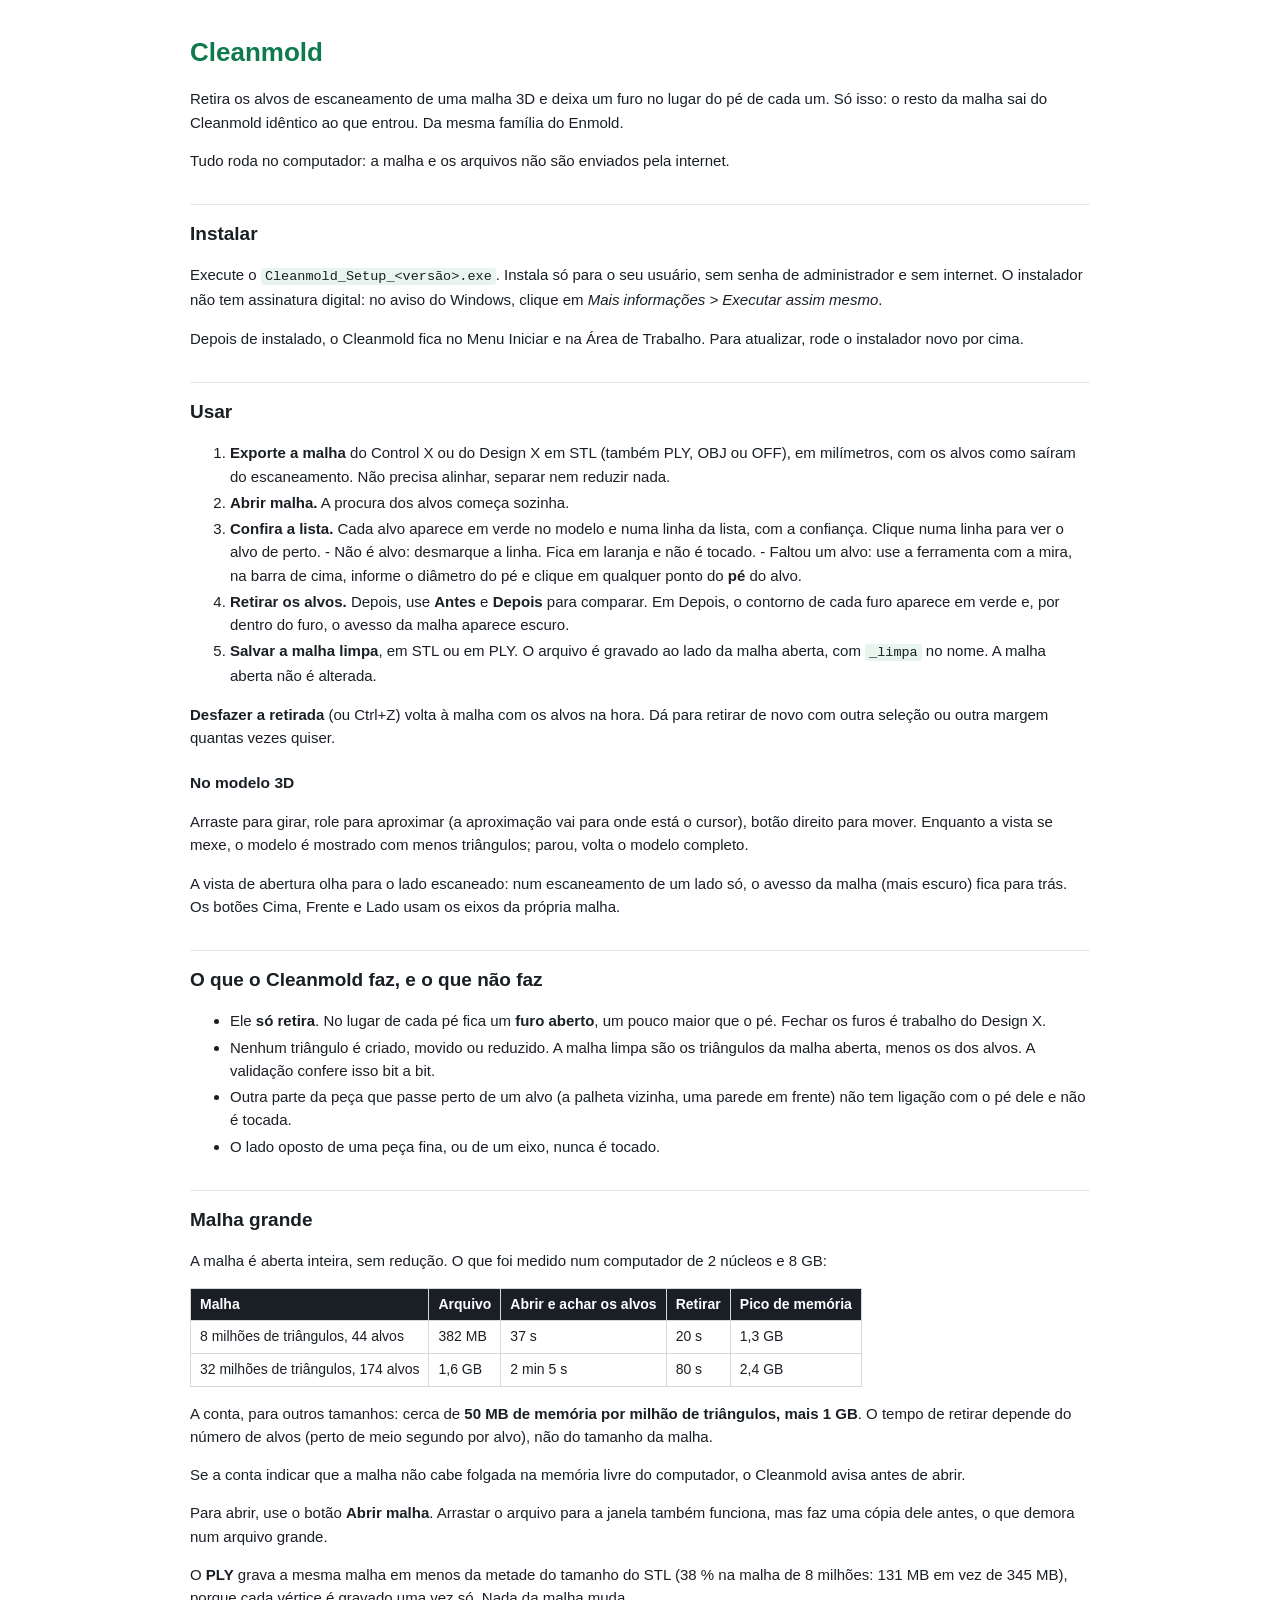
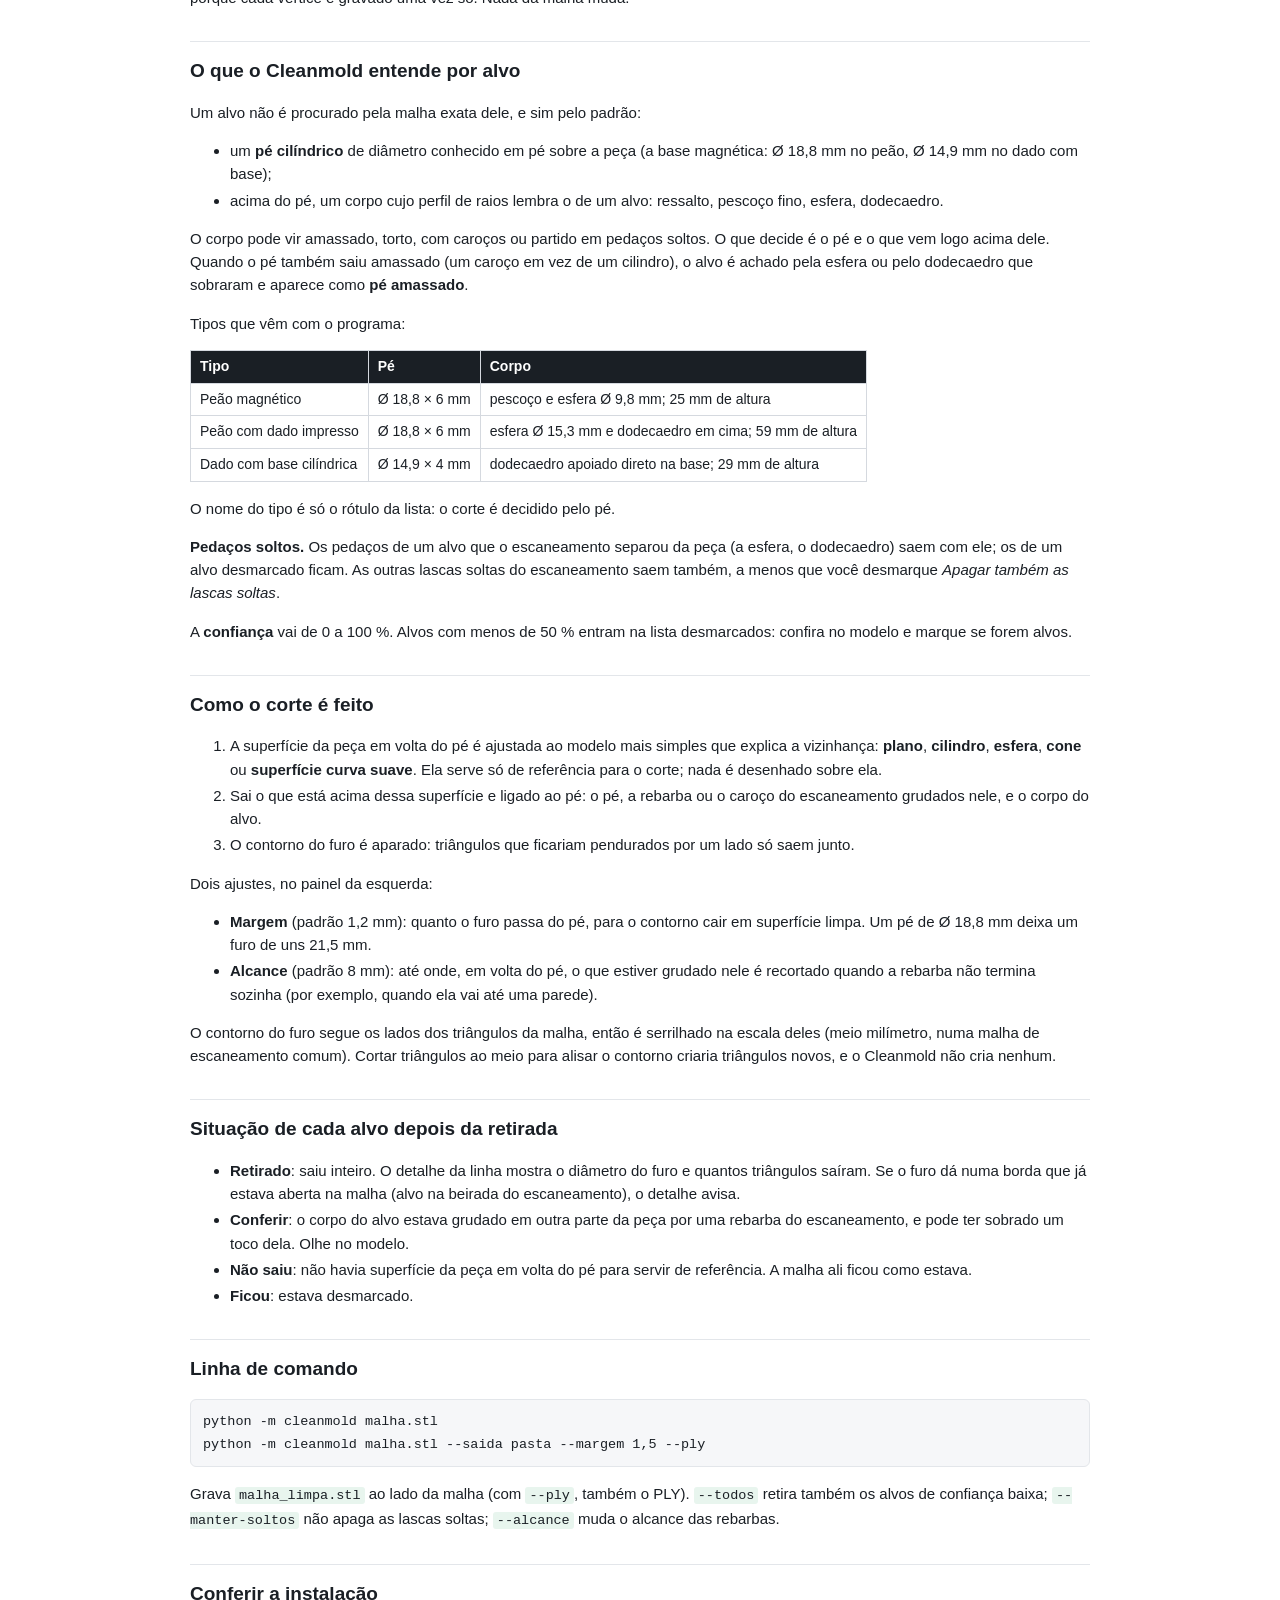
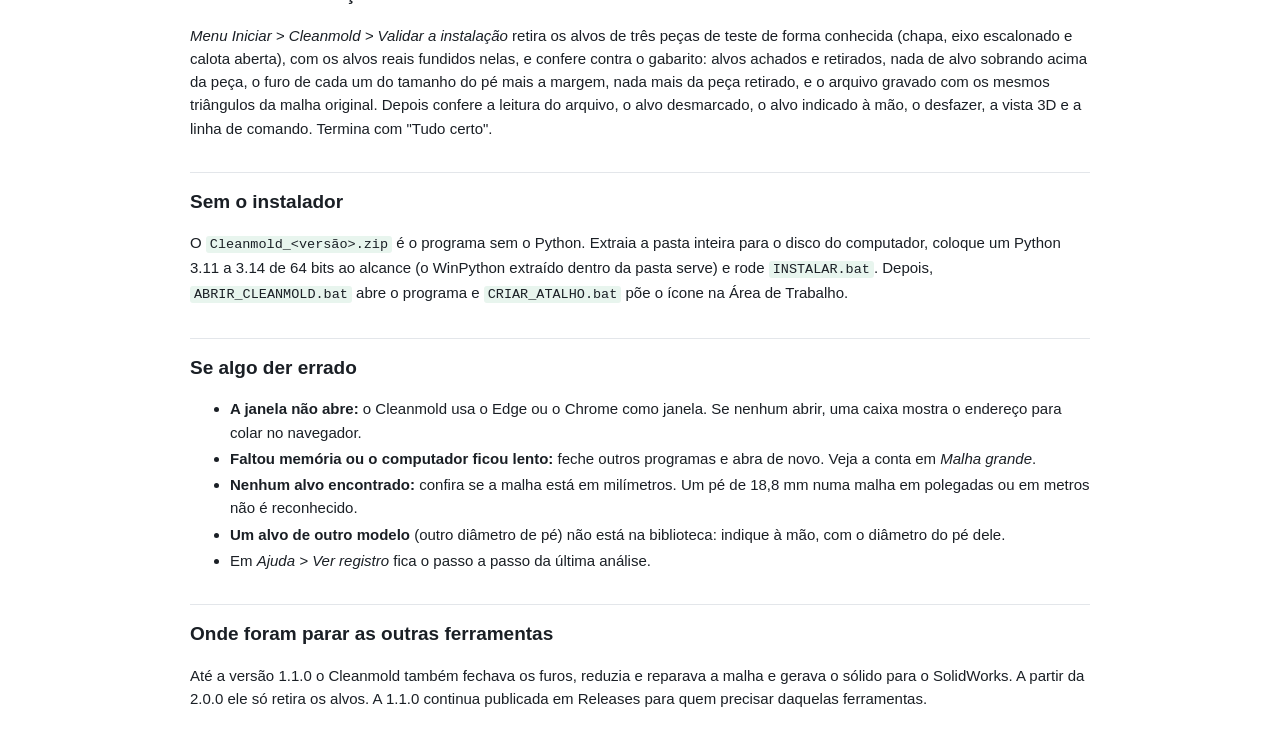
==== commit 26e2c0d9: "Cleanmold 2.0.0: só a retirada dos alvos, feita para malha grande O programa foi enxugado: abre a ma" ====
--- a/LEIA-ME.html
+++ b/LEIA-ME.html
@@ -9,81 +9,65 @@
 @media print{body{margin:0;max-width:none;font-size:11pt} h2{break-after:avoid}}
 </style></head><body>
 <h1>Cleanmold</h1>
-<p>Retira os alvos de escaneamento de uma malha 3D e fecha os furos continuando a superfície da peça que está em volta. Também otimiza a malha (menos triângulos, mesma forma) e repara: pincel de seleção, furos, alisamento e reparo automático. Da mesma família do Enmold.</p>
-<p>Tudo roda no computador: a malha, a análise e os arquivos não são enviados pela internet.</p>
+<p>Retira os alvos de escaneamento de uma malha 3D e deixa um furo no lugar do pé de cada um. Só isso: o resto da malha sai do Cleanmold idêntico ao que entrou. Da mesma família do Enmold.</p>
+<p>Tudo roda no computador: a malha e os arquivos não são enviados pela internet.</p>
 <h2>Instalar</h2>
-<p>Execute o <code>Cleanmold_Setup_&lt;versão&gt;.exe</code>. Instala só para o seu usuário, sem senha de administrador e sem internet, e ocupa cerca de 1,2 GB. O instalador não tem assinatura digital: no aviso do Windows, clique em <em>Mais informações &gt; Executar assim mesmo</em>.</p>
+<p>Execute o <code>Cleanmold_Setup_&lt;versão&gt;.exe</code>. Instala só para o seu usuário, sem senha de administrador e sem internet. O instalador não tem assinatura digital: no aviso do Windows, clique em <em>Mais informações &gt; Executar assim mesmo</em>.</p>
 <p>Depois de instalado, o Cleanmold fica no Menu Iniciar e na Área de Trabalho. Para atualizar, rode o instalador novo por cima.</p>
 <h2>Usar</h2>
 <ol>
-<li><strong>Exporte a malha</strong> do Control X ou do Design X em STL (também PLY, OBJ ou OFF), em milímetros, com os alvos como saíram do escaneamento. Não precisa alinhar nem separar nada.</li>
-<li><strong>Abrir malha.</strong> A procura dos alvos começa sozinha. Em malha de milhões de triângulos, o Cleanmold pergunta antes se é para <strong>otimizar ao abrir</strong> (veja <em>Malha grande</em>, abaixo).</li>
+<li><strong>Exporte a malha</strong> do Control X ou do Design X em STL (também PLY, OBJ ou OFF), em milímetros, com os alvos como saíram do escaneamento. Não precisa alinhar, separar nem reduzir nada.</li>
+<li><strong>Abrir malha.</strong> A procura dos alvos começa sozinha.</li>
 <li><strong>Confira a lista.</strong> Cada alvo aparece em verde no modelo e numa linha da lista, com a confiança. Clique numa linha para ver o alvo de perto.
    - Não é alvo: desmarque a linha. Fica em laranja e não é tocado.
-   - Faltou um alvo: use a ferramenta com a mira, na barra de cima, informe o diâmetro do recorte e clique no <strong>pé</strong> do alvo.</li>
-<li><strong>Retirar e fechar os furos.</strong> Depois, use <strong>Antes</strong> e <strong>Depois</strong> para comparar. Os remendos aparecem em verde-claro.</li>
-<li><strong>Repare o que faltar</strong>, na aba <strong>Malha e reparo</strong>: pincel, furos, exame e reparo automático.</li>
-<li><strong>Gerar arquivos:</strong> malha limpa (STL), relatório (PDF) e, para peça de revolução, sólido (STEP) e macro do SolidWorks.</li>
+   - Faltou um alvo: use a ferramenta com a mira, na barra de cima, informe o diâmetro do pé e clique em qualquer ponto do <strong>pé</strong> do alvo.</li>
+<li><strong>Retirar os alvos.</strong> Depois, use <strong>Antes</strong> e <strong>Depois</strong> para comparar. Em Depois, o contorno de cada furo aparece em verde e, por dentro do furo, o avesso da malha aparece escuro.</li>
+<li><strong>Salvar a malha limpa</strong>, em STL ou em PLY. O arquivo é gravado ao lado da malha aberta, com <code>_limpa</code> no nome. A malha aberta não é alterada.</li>
 </ol>
+<p><strong>Desfazer a retirada</strong> (ou Ctrl+Z) volta à malha com os alvos na hora. Dá para retirar de novo com outra seleção ou outra margem quantas vezes quiser.</p>
 <h3>No modelo 3D</h3>
-<p>Arraste para girar, role para aproximar (a aproximação vai para onde está o cursor), botão direito para mover. Os botões de vista (Isométrica, Cima, Frente, Lado) usam os eixos da própria malha. Enquanto a vista se mexe, o modelo é mostrado com menos triângulos; parou, volta o modelo completo.</p>
-<p>Com o <strong>pincel</strong> aberto os botões mudam: o esquerdo pinta, o direito gira e o do meio desloca.</p>
+<p>Arraste para girar, role para aproximar (a aproximação vai para onde está o cursor), botão direito para mover. Enquanto a vista se mexe, o modelo é mostrado com menos triângulos; parou, volta o modelo completo.</p>
+<p>A vista de abertura olha para o lado escaneado: num escaneamento de um lado só, o avesso da malha (mais escuro) fica para trás. Os botões Cima, Frente e Lado usam os eixos da própria malha.</p>
+<h2>O que o Cleanmold faz, e o que não faz</h2>
+<ul>
+<li>Ele <strong>só retira</strong>. No lugar de cada pé fica um <strong>furo aberto</strong>, um pouco maior que o pé. Fechar os furos é trabalho do Design X.</li>
+<li>Nenhum triângulo é criado, movido ou reduzido. A malha limpa são os triângulos da malha aberta, menos os dos alvos. A validação confere isso bit a bit.</li>
+<li>Outra parte da peça que passe perto de um alvo (a palheta vizinha, uma parede em frente) não tem ligação com o pé dele e não é tocada.</li>
+<li>O lado oposto de uma peça fina, ou de um eixo, nunca é tocado.</li>
+</ul>
 <h2>Malha grande</h2>
-<p>Uma malha de escaneamento de vários milhões de triângulos pede gigabytes de memória. Quando o arquivo passa de 4 milhões de triângulos, o Cleanmold mostra, antes de abrir, quanto ele vai pedir e quanto o computador tem livre, e oferece duas saídas:</p>
-<ul>
-<li><strong>Otimizar ao abrir</strong> (recomendado): a malha é lida e reduzida antes de qualquer outra coisa. A procura dos alvos e todas as ferramentas ficam várias vezes mais rápidas.</li>
-<li><strong>Abrir inteira</strong>: todos os triângulos. Dá para otimizar depois.</li>
-</ul>
-<p>Na malha de 8 milhões de triângulos usada no desenvolvimento (400 MB de STL): otimizando ao abrir com tolerância de 0,05 mm, ficaram 1,7 milhão de triângulos, com desvio máximo medido de 0,04 mm; abrir e achar os alvos levou cerca de um minuto, com pico de 1,6 GB de memória. Aberta inteira, o pico é de 2,6 GB.</p>
-<h3>Otimizar: menos triângulos, mesma forma</h3>
-<p>Onde a peça é plana ou pouco curva, muitos triângulos pequenos viram poucos grandes. Onde há raio, canto ou ressalto, os triângulos ficam. O critério é uma <strong>tolerância</strong> em mm: uma aresta só é desfeita se a malha nova continuar a menos dessa distância da original.</p>
+<p>A malha é aberta inteira, sem redução. O que foi medido num computador de 2 núcleos e 8 GB:</p>
 <table>
 <thead>
 <tr>
-<th>Nível</th>
-<th>Tolerância</th>
-<th>Para quê</th>
+<th>Malha</th>
+<th>Arquivo</th>
+<th>Abrir e achar os alvos</th>
+<th>Retirar</th>
+<th>Pico de memória</th>
 </tr>
 </thead>
 <tbody>
 <tr>
-<td>Fiel</td>
-<td>0,02 mm</td>
-<td>medir em cima da malha</td>
+<td>8 milhões de triângulos, 44 alvos</td>
+<td>382 MB</td>
+<td>37 s</td>
+<td>20 s</td>
+<td>1,3 GB</td>
 </tr>
 <tr>
-<td>Equilibrado</td>
-<td>0,05 mm</td>
-<td>o uso normal</td>
-</tr>
-<tr>
-<td>Leve</td>
-<td>0,10 mm</td>
-<td>arquivo pequeno, visualização</td>
+<td>32 milhões de triângulos, 174 alvos</td>
+<td>1,6 GB</td>
+<td>2 min 5 s</td>
+<td>80 s</td>
+<td>2,4 GB</td>
 </tr>
 </tbody>
 </table>
-<p>Depois de reduzir, o <strong>desvio é medido</strong>: distância de 200 mil pontos da malha original à malha nova, e da nova à original. O resultado (médio, 99 % e máximo) aparece no painel e vai para o relatório. A borda aberta da malha e o contorno dos furos não são mexidos.</p>
-<p>O arquivo STL diminui na mesma proporção dos triângulos. Em PLY a mesma malha ocupa menos da metade do STL.</p>
-<p>O que a otimização não faz: não tira ruído (uma superfície com ruído maior que a tolerância fica com os triângulos que tinha) e não fecha furos.</p>
-<h2>Pincel, furos e reparo</h2>
-<p>As ferramentas ficam na aba <strong>Malha e reparo</strong>, à direita, e no menu <strong>Malha</strong>. Elas mexem na malha de trabalho: a malha como foi aberta, enquanto os alvos não foram retirados; a malha limpa, depois. <strong>Desfazer</strong> (Ctrl+Z) volta a última operação, até seis para trás.</p>
-<h3>Pincel de seleção</h3>
-<p>Botão do pincel na barra de cima. Escolha o <strong>diâmetro</strong> (campo, régua, teclas <code>[</code> e <code>]</code>, ou Ctrl + roda do mouse) e arraste sobre a malha. O pincel é uma bola: pega o que está dentro dela e ligado ao ponto tocado, então o outro lado de uma parede fina fica de fora. <strong>Shift</strong> (ou o modo <em>Despintar</em>) tira a pintura.</p>
-<p>Com a região pintada:</p>
-<ul>
-<li><strong>Retirar e preencher</strong>: apaga o que está pintado, e o que ficar pendurado no corte, e fecha o furo seguindo a superfície em volta. É o jeito de tirar um alvo que a procura não achou: um toque no pé dele, com o pincel um pouco maior que o pé, e o corpo do alvo sai junto.</li>
-<li><strong>Preencher o vazio</strong>: para fechar um furo ou um entalhe na borda da malha, pinte por cima da beirada dele.</li>
-<li><strong>Alisar</strong>: <em>leve</em> tira o ruído; <em>médio</em> tira ondulações; <em>refazer liso</em> refaz a região como continuação lisa do que está em volta (serve para um caroço ou um resto de rebarba). O contorno da região não se mexe.</li>
-<li><strong>Apagar</strong>: só apaga, deixando o furo aberto.</li>
-</ul>
-<p>Use o menor pincel que cobre o que precisa sair. Um corte grande, que atravessa uma parede fina ou pega várias faces ao mesmo tempo, pode não ter uma superfície que o explique: nesse caso o Cleanmold avisa e deixa o corte aberto, em vez de inventar um remendo.</p>
-<h3>Furos</h3>
-<p><strong>Procurar furos</strong> lista os contornos abertos da malha e os mostra em vermelho no modelo. Dá para fechar um por um (botão <em>Fechar</em> da linha) ou <strong>todos até um diâmetro</strong>. O contorno maior de um escaneamento de um lado só é a borda da peça, não um furo: aparece marcado como <em>borda da peça</em> e só é fechado se você pedir.</p>
-<p>O fechamento usa o mesmo método dos alvos: a vizinhança do furo é separada em superfícies (plano, cilindro, esfera, cone, superfície suave), o remendo segue cada uma, e a aresta viva entre elas é refeita, inclusive quando o furo desce por uma parede e continua pelo fundo.</p>
-<p>Quando nenhuma dessas formas explica a vizinhança (a ponta de uma palheta que o escaneamento não pegou, um vazio entre as duas faces de uma parede fina, um canto de três faces), entra o <strong>preenchimento geral</strong>: o contorno é triangulado pela menor área, o remendo é refinado até os triângulos ficarem do tamanho dos vizinhos e depois assentado como a superfície de menor dobra que continua, com tangência, o que está em volta. O resultado é liso e fechado, mas é a forma mais simples possível, não a forma que a peça tinha: esses remendos saem marcados para conferir. Na malha usada no desenvolvimento, os 17 vazios do escaneamento (nas pontas e nos pés das palhetas, de 28 a 149 mm) foram fechados assim, em 13 segundos.</p>
-<h3>Exame e reparo automático</h3>
-<p><strong>Examinar a malha</strong> conta: pedaços soltos pequenos, arestas com três ou mais triângulos (lascas), triângulos virados em relação aos vizinhos, contornos abertos e triângulos muito finos. <strong>Reparar</strong> corrige o que estiver marcado.</p>
+<p>A conta, para outros tamanhos: cerca de <strong>50 MB de memória por milhão de triângulos, mais 1 GB</strong>. O tempo de retirar depende do número de alvos (perto de meio segundo por alvo), não do tamanho da malha.</p>
+<p>Se a conta indicar que a malha não cabe folgada na memória livre do computador, o Cleanmold avisa antes de abrir.</p>
+<p>Para abrir, use o botão <strong>Abrir malha</strong>. Arrastar o arquivo para a janela também funciona, mas faz uma cópia dele antes, o que demora num arquivo grande.</p>
+<p>O <strong>PLY</strong> grava a mesma malha em menos da metade do tamanho do STL (38 % na malha de 8 milhões: 131 MB em vez de 345 MB), porque cada vértice é gravado uma vez só. Nada da malha muda.</p>
 <h2>O que o Cleanmold entende por alvo</h2>
 <p>Um alvo não é procurado pela malha exata dele, e sim pelo padrão:</p>
 <ul>
@@ -118,66 +102,45 @@
 </tr>
 </tbody>
 </table>
-<p><strong>Pedaços soltos</strong> (esferas, dodecaedros e lascas que o escaneamento separou da peça) são apagados junto. Para mantê-los, desmarque <em>Apagar pedaços soltos</em>.</p>
+<p>O nome do tipo é só o rótulo da lista: o corte é decidido pelo pé.</p>
+<p><strong>Pedaços soltos.</strong> Os pedaços de um alvo que o escaneamento separou da peça (a esfera, o dodecaedro) saem com ele; os de um alvo desmarcado ficam. As outras lascas soltas do escaneamento saem também, a menos que você desmarque <em>Apagar também as lascas soltas</em>.</p>
 <p>A <strong>confiança</strong> vai de 0 a 100 %. Alvos com menos de 50 % entram na lista desmarcados: confira no modelo e marque se forem alvos.</p>
-<h2>Como o furo é fechado</h2>
+<h2>Como o corte é feito</h2>
 <ol>
-<li>A superfície da peça em volta do pé é ajustada ao modelo mais simples que explica a vizinhança: <strong>plano</strong>, <strong>cilindro</strong>, <strong>esfera</strong>, <strong>cone</strong> ou <strong>superfície curva suave</strong> (para fundidos, chapas calandradas e raios grandes).</li>
-<li>O pé é recortado junto com o que estiver grudado nele acima dessa superfície (rebarba, caroço do escaneamento). O corpo do alvo, que fica solto, é apagado.</li>
-<li>O remendo é gerado sobre a superfície ajustada e emendado no contorno do furo.</li>
+<li>A superfície da peça em volta do pé é ajustada ao modelo mais simples que explica a vizinhança: <strong>plano</strong>, <strong>cilindro</strong>, <strong>esfera</strong>, <strong>cone</strong> ou <strong>superfície curva suave</strong>. Ela serve só de referência para o corte; nada é desenhado sobre ela.</li>
+<li>Sai o que está acima dessa superfície e ligado ao pé: o pé, a rebarba ou o caroço do escaneamento grudados nele, e o corpo do alvo.</li>
+<li>O contorno do furo é aparado: triângulos que ficariam pendurados por um lado só saem junto.</li>
 </ol>
-<p>Casos especiais tratados:</p>
-<ul>
-<li><strong>Alvo na beirada</strong>, com o furo descendo por uma parede: a aresta viva entre a face de cima e a parede é refeita.</li>
-<li><strong>Alvo na borda da malha</strong>: a borda é refeita em linha reta naquele trecho.</li>
-<li><strong>Peça fina ou eixo</strong>: o lado oposto da peça nunca é tocado.</li>
-</ul>
 <p>Dois ajustes, no painel da esquerda:</p>
 <ul>
-<li><strong>Margem</strong> (padrão 1,2 mm): quanto o recorte entra na superfície limpa em volta do pé.</li>
+<li><strong>Margem</strong> (padrão 1,2 mm): quanto o furo passa do pé, para o contorno cair em superfície limpa. Um pé de Ø 18,8 mm deixa um furo de uns 21,5 mm.</li>
 <li><strong>Alcance</strong> (padrão 8 mm): até onde, em volta do pé, o que estiver grudado nele é recortado quando a rebarba não termina sozinha (por exemplo, quando ela vai até uma parede).</li>
 </ul>
-<h2>O que conferir antes de confiar</h2>
+<p>O contorno do furo segue os lados dos triângulos da malha, então é serrilhado na escala deles (meio milímetro, numa malha de escaneamento comum). Cortar triângulos ao meio para alisar o contorno criaria triângulos novos, e o Cleanmold não cria nenhum.</p>
+<h2>Situação de cada alvo depois da retirada</h2>
 <ul>
-<li>O remendo é uma <strong>reconstrução</strong>. A superfície debaixo do alvo não foi escaneada. Em superfície lisa o erro fica na ordem do ruído da malha (nas peças de teste, média de 0,005 a 0,02 mm e máximo de 0,13 mm). Onde havia ressalto, cordão de solda ou rebarba passando por baixo do alvo, o remendo alisa.</li>
-<li>Situação <strong>conferir</strong>: o contorno do furo não assentou todo na referência, ou sobrou um toco de rebarba. Olhe esses remendos no modelo antes de medir em cima deles. O relatório lista cada um com o motivo.</li>
-<li>O <strong>ruído da referência</strong>, no detalhe de cada alvo e no relatório, é o espalhamento dos pontos da peça em volta do ajuste. É a precisão que se pode esperar daquele remendo.</li>
-</ul>
-<h2>Sólido para o SolidWorks</h2>
-<p>Na aba <strong>Sólido</strong>, o Cleanmold reconhece <strong>peça de revolução</strong> (eixo, bucha, flange, anel, tampa): acha o eixo, corta a malha por planos que passam por ele, tira o perfil em retas e arcos e arredonda as cotas como você escolher.</p>
-<p>O que sai:</p>
-<ul>
-<li><strong>STEP</strong> (<code>_solido.step</code>): um corpo só, abre como peça e não como montagem. Nenhum STEP leva árvore de projeto: abre como corpo importado.</li>
-<li><strong>Macro do SolidWorks</strong> (<code>_solidworks.swb</code>): é ela que dá a árvore editável. No SolidWorks, <em>Ferramentas &gt; Macro &gt; Executar</em> e escolha o arquivo. A macro cria uma peça nova com:
-  1. o esboço <strong>Perfil (Cleanmold)</strong> no Plano Frontal, com as retas e arcos, as relações (cilindros paralelos ao eixo, faces perpendiculares) e as cotas (diâmetros, posições das faces, cones, raios);
-  2. a <strong>Revolução (Cleanmold)</strong> em torno do eixo.</li>
-</ul>
-<p>Dois cliques na revolução ou no esboço mostram as cotas para editar.
-- <strong>Perfil em DXF</strong> (<code>_perfil.dxf</code>): o mesmo perfil, para quem preferir inserir num esboço e revolucionar à mão.</p>
-<p>Nos três, o eixo de revolução é o eixo X, com a origem na primeira face da peça.</p>
-<p>Limites:</p>
-<ul>
-<li>Só <strong>peça de revolução</strong>. Peça prismática ou de forma livre não tem árvore automática nesta versão.</li>
-<li>O que na peça <strong>não é de revolução</strong> (palhetas, nervuras, rasgos de chaveta, furos fora do eixo, dentes) fica de fora: modele por cima no SolidWorks. A tela informa quanto da malha o perfil explica.</li>
-<li>Malha de <strong>um lado só</strong> da peça, ou de <strong>um setor</strong> da volta, não fecha um corpo: sai a superfície de revolução, não um sólido.</li>
-<li>A macro foi escrita pela documentação da API do SolidWorks e <strong>ainda não foi executada num SolidWorks de verdade</strong>. Se alguma cota ou relação não entrar, ela avisa quais e a geometria fica certa; se a macro parar com erro, anote a linha e a mensagem.</li>
+<li><strong>Retirado</strong>: saiu inteiro. O detalhe da linha mostra o diâmetro do furo e quantos triângulos saíram. Se o furo dá numa borda que já estava aberta na malha (alvo na beirada do escaneamento), o detalhe avisa.</li>
+<li><strong>Conferir</strong>: o corpo do alvo estava grudado em outra parte da peça por uma rebarba do escaneamento, e pode ter sobrado um toco dela. Olhe no modelo.</li>
+<li><strong>Não saiu</strong>: não havia superfície da peça em volta do pé para servir de referência. A malha ali ficou como estava.</li>
+<li><strong>Ficou</strong>: estava desmarcado.</li>
 </ul>
 <h2>Linha de comando</h2>
 <pre><code>python -m cleanmold malha.stl
-python -m cleanmold malha.stl --saida pasta --solido --margem 1,5
+python -m cleanmold malha.stl --saida pasta --margem 1,5 --ply
 </code></pre>
-<p>Grava <code>malha_limpa.stl</code>, o relatório em HTML e a planilha CSV. Com <code>--solido</code>, também STEP, DXF e macro. <code>--todos</code> retira também os alvos de confiança baixa; <code>--manter-soltos</code> não apaga os pedaços soltos.</p>
-<p><code>--otimizar</code> reduz a malha ao abrir (tolerância de 0,05 mm; <code>--otimizar 0,02</code> para outra). <code>--reparar</code> apaga lascas e pedaços soltos e desvira triângulos depois da limpeza; <code>--furos 5</code> fecha também os furos de até 5 mm.</p>
+<p>Grava <code>malha_limpa.stl</code> ao lado da malha (com <code>--ply</code>, também o PLY). <code>--todos</code> retira também os alvos de confiança baixa; <code>--manter-soltos</code> não apaga as lascas soltas; <code>--alcance</code> muda o alcance das rebarbas.</p>
 <h2>Conferir a instalação</h2>
-<p><em>Menu Iniciar &gt; Cleanmold &gt; Validar a instalação</em> limpa três peças de teste de forma conhecida (chapa, eixo escalonado e calota aberta), com os alvos reais fundidos nelas, e confere contra o gabarito: alvos achados, furos fechados, erro do remendo, cotas do sólido. Depois repete com a malha otimizada (desvio medido dentro da tolerância) e confere o pincel, os furos, o alisamento, o reparo automático e o desfazer. Termina com "Tudo certo".</p>
+<p><em>Menu Iniciar &gt; Cleanmold &gt; Validar a instalação</em> retira os alvos de três peças de teste de forma conhecida (chapa, eixo escalonado e calota aberta), com os alvos reais fundidos nelas, e confere contra o gabarito: alvos achados e retirados, nada de alvo sobrando acima da peça, o furo de cada um do tamanho do pé mais a margem, nada mais da peça retirado, e o arquivo gravado com os mesmos triângulos da malha original. Depois confere a leitura do arquivo, o alvo desmarcado, o alvo indicado à mão, o desfazer, a vista 3D e a linha de comando. Termina com "Tudo certo".</p>
 <h2>Sem o instalador</h2>
 <p>O <code>Cleanmold_&lt;versão&gt;.zip</code> é o programa sem o Python. Extraia a pasta inteira para o disco do computador, coloque um Python 3.11 a 3.14 de 64 bits ao alcance (o WinPython extraído dentro da pasta serve) e rode <code>INSTALAR.bat</code>. Depois, <code>ABRIR_CLEANMOLD.bat</code> abre o programa e <code>CRIAR_ATALHO.bat</code> põe o ícone na Área de Trabalho.</p>
 <h2>Se algo der errado</h2>
 <ul>
 <li><strong>A janela não abre:</strong> o Cleanmold usa o Edge ou o Chrome como janela. Se nenhum abrir, uma caixa mostra o endereço para colar no navegador.</li>
-<li><strong>Faltou memória ou o computador ficou lento:</strong> abra de novo escolhendo <strong>Otimizar ao abrir</strong>. Aberta inteira, uma malha pede cerca de 340 MB de memória por milhão de triângulos; otimizando ao abrir, cerca de 130 MB por milhão.</li>
-<li><strong>O giro da vista está pesado:</strong> otimize a malha. A tela mostra até 1,2 milhão de triângulos parada e 150 mil em movimento; numa placa de vídeo integrada, a malha otimizada gira bem mais solta.</li>
+<li><strong>Faltou memória ou o computador ficou lento:</strong> feche outros programas e abra de novo. Veja a conta em <em>Malha grande</em>.</li>
 <li><strong>Nenhum alvo encontrado:</strong> confira se a malha está em milímetros. Um pé de 18,8 mm numa malha em polegadas ou em metros não é reconhecido.</li>
-<li>Em <em>Análise &gt; Ver registro</em> fica o passo a passo da última análise.</li>
+<li><strong>Um alvo de outro modelo</strong> (outro diâmetro de pé) não está na biblioteca: indique à mão, com o diâmetro do pé dele.</li>
+<li>Em <em>Ajuda &gt; Ver registro</em> fica o passo a passo da última análise.</li>
 </ul>
+<h2>Onde foram parar as outras ferramentas</h2>
+<p>Até a versão 1.1.0 o Cleanmold também fechava os furos, reduzia e reparava a malha e gerava o sólido para o SolidWorks. A partir da 2.0.0 ele só retira os alvos. A 1.1.0 continua publicada em Releases para quem precisar daquelas ferramentas.</p>
 </body></html>
